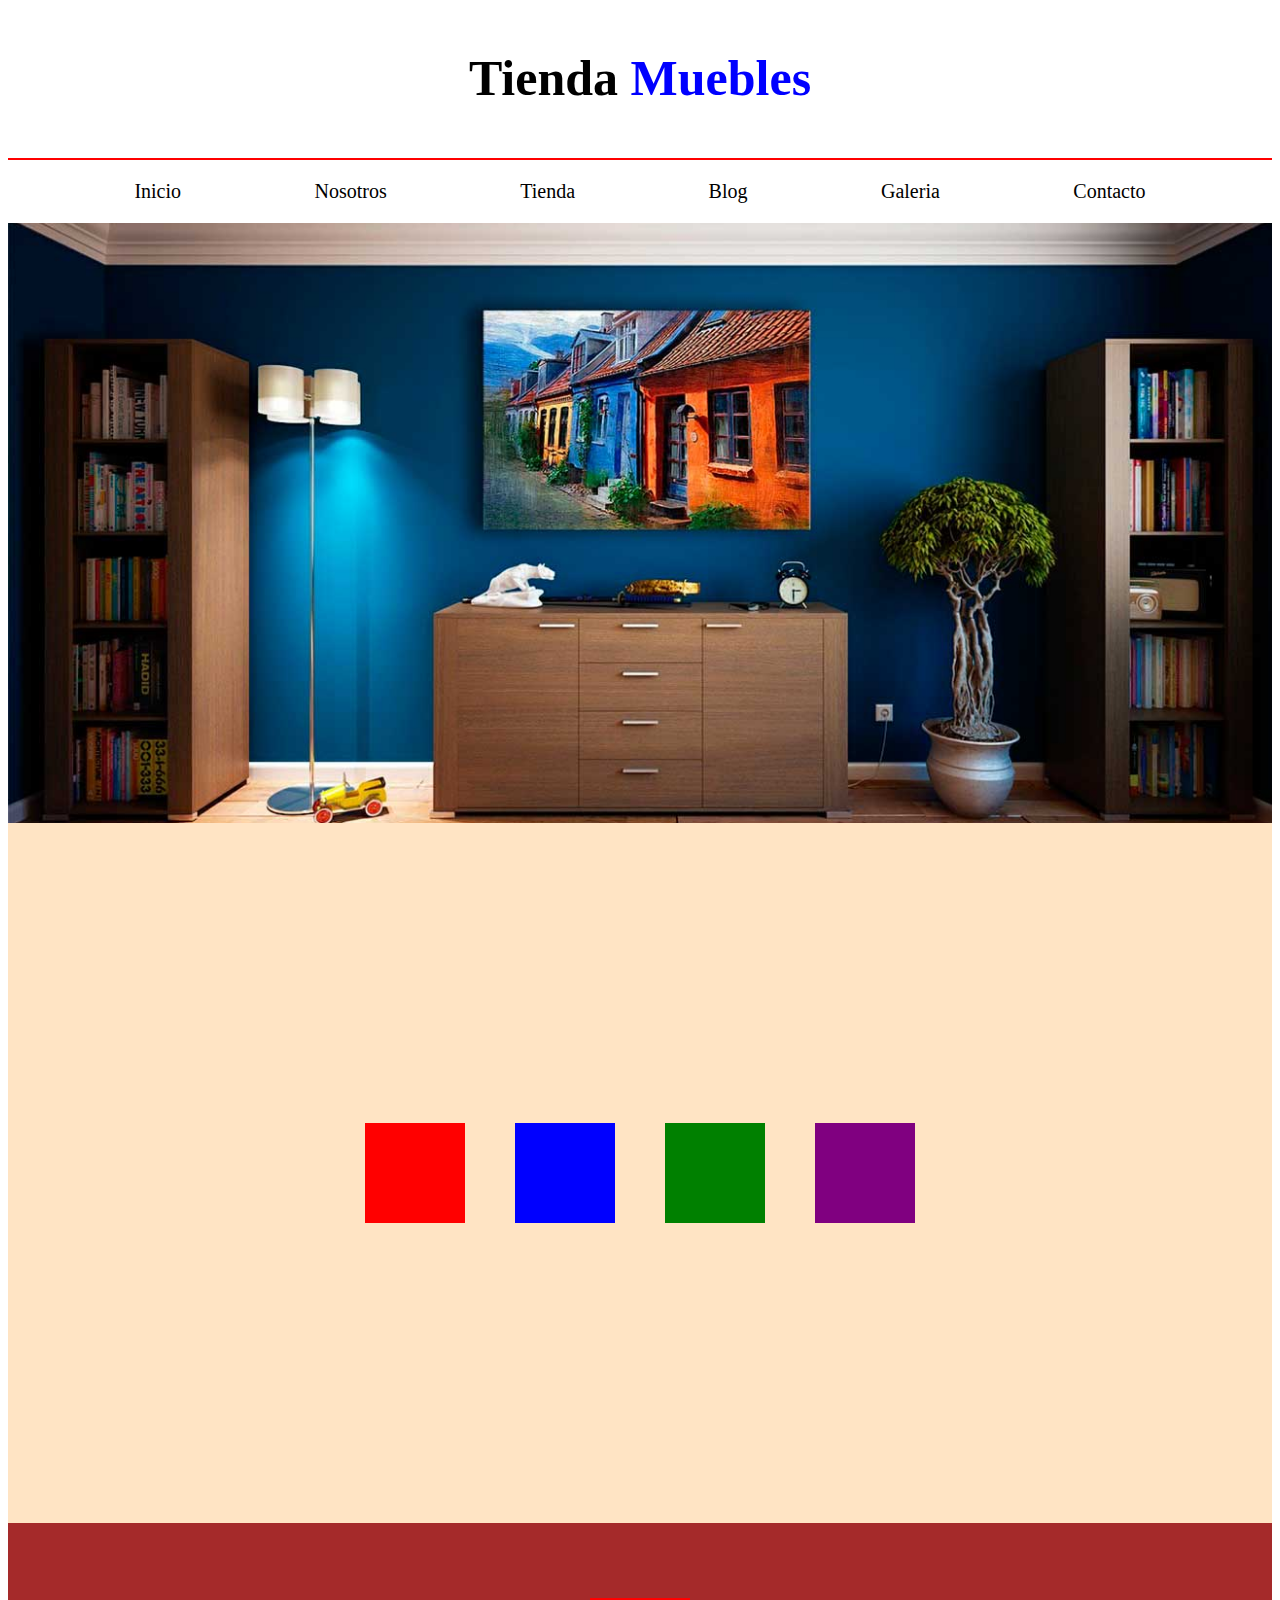
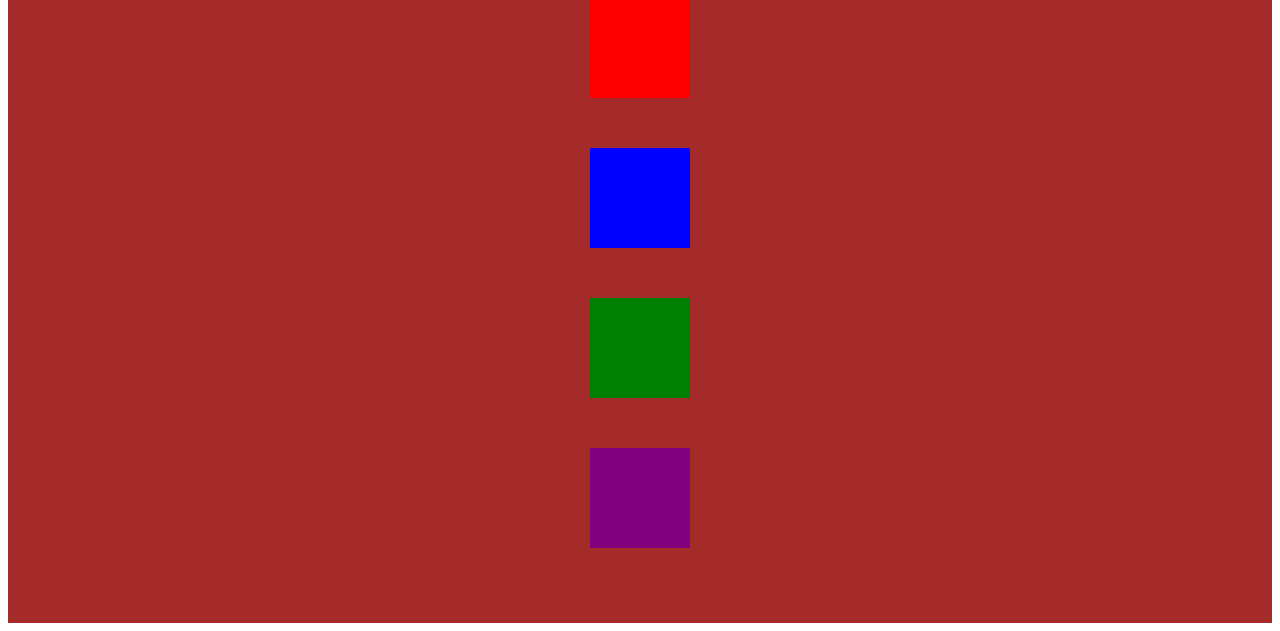
==== index.html @ 7fb3e1de "Subida de archivos index" ====
<!DOCTYPE html>
<html lang="en">
  <head>
    <meta charset="UTF-8" />
    <meta name="viewport" content="width=device-width, initial-scale=1.0" />
    <title>Document</title>

    <link rel="stylesheet" href="./css/normalize.css" />
    <link rel="stylesheet" href="./css/app.css" />
  </head>
  <body>
    <header>
      <h1 class="title">Tienda <span>Muebles</span></h1>

      <div class="container__nav">
        <nav class="enlaces__tienda">
          <a href="index.html" class="enlace__text">Inicio</a>
          <a href="nosotros.html" class="enlace__text">Nosotros</a>
          <a href="tienda.html" class="enlace__text">Tienda</a>
          <a href="blog.html" class="enlace__text">Blog</a>
          <a href="galeria.html" class="enlace__text">Galeria</a>
          <a href="contacto.html" class="enlace__text">Contacto</a>
        </nav>
      </div>
    </header>

    <main>
      <section class="bg__principal">
        <!-- <img src="./img/principal.jpg" alt="tienda muebles" /> -->
      </section>
    </main>

    <!-- flexbox row -->
    <div class="padre">
      <div class="box1"></div>

      <div class="box2"></div>

      <div class="box3"></div>

      <div class="box4"></div>
    </div>

    <!-- flexbox- column  -->

    <div class="padre-column">
      <div class="box5"></div>

      <div class="box6"></div>

      <div class="box7"></div>

      <div class="box8"></div>
    </div>
  </body>
</html>
---- css/app.css ----
.title {
  color: #000000;
  text-align: center;
  margin: 50px 0;
  font-size: 50px;
}

.title span {
  color: blue;
}

/* .enlaces__tienda{

} */

.padre {
  background-color: bisque;
  padding: 50px 0;
  height: 600px;

  /* --- */

  display: flex;
  flex-direction: row;
  justify-content: center; /* horizontal */
  align-items: center; /* certical */
  gap: 50px;
}

.box1,
.box2,
.box3,
.box4 {
  width: 100px;
  height: 100px;
}

.box1 {
  background-color: red;
}

.box2 {
  background-color: blue;
}
.box3 {
  background-color: green;
}
.box4 {
  background-color: purple;
}

/* -- */

.padre-column {
  background-color: brown;
  padding: 50px 0;
  height: 600px;
  gap: 50px;

  /* --- */

  display: flex;
  flex-direction: column;
  justify-content: center; /* vertical */
  align-items: center; /* horizontal */
}

.box5,
.box6,
.box7,
.box8 {
  width: 100px;
  height: 100px;
}

.box5 {
  background-color: red;
}

.box6 {
  background-color: blue;
}
.box7 {
  background-color: green;
}
.box8 {
  background-color: purple;
}

.enlaces__tienda {
  width: 80%;
  display: flex;
  flex-direction: row;
  justify-content: space-between;
  margin: 0 auto;
  padding: 20px 0;
}

.enlace__text {
  font-size: 20px;
  text-decoration: none;
  color: #000000;
}

.container__nav {
  border-top: 2px solid red;
}

.bg__principal {
  width: 100%;
  height: 600px;
  background-image: url(../img/principal.jpg);
  background-repeat: no-repeat;
  background-size: cover;
  background-position: center;
}
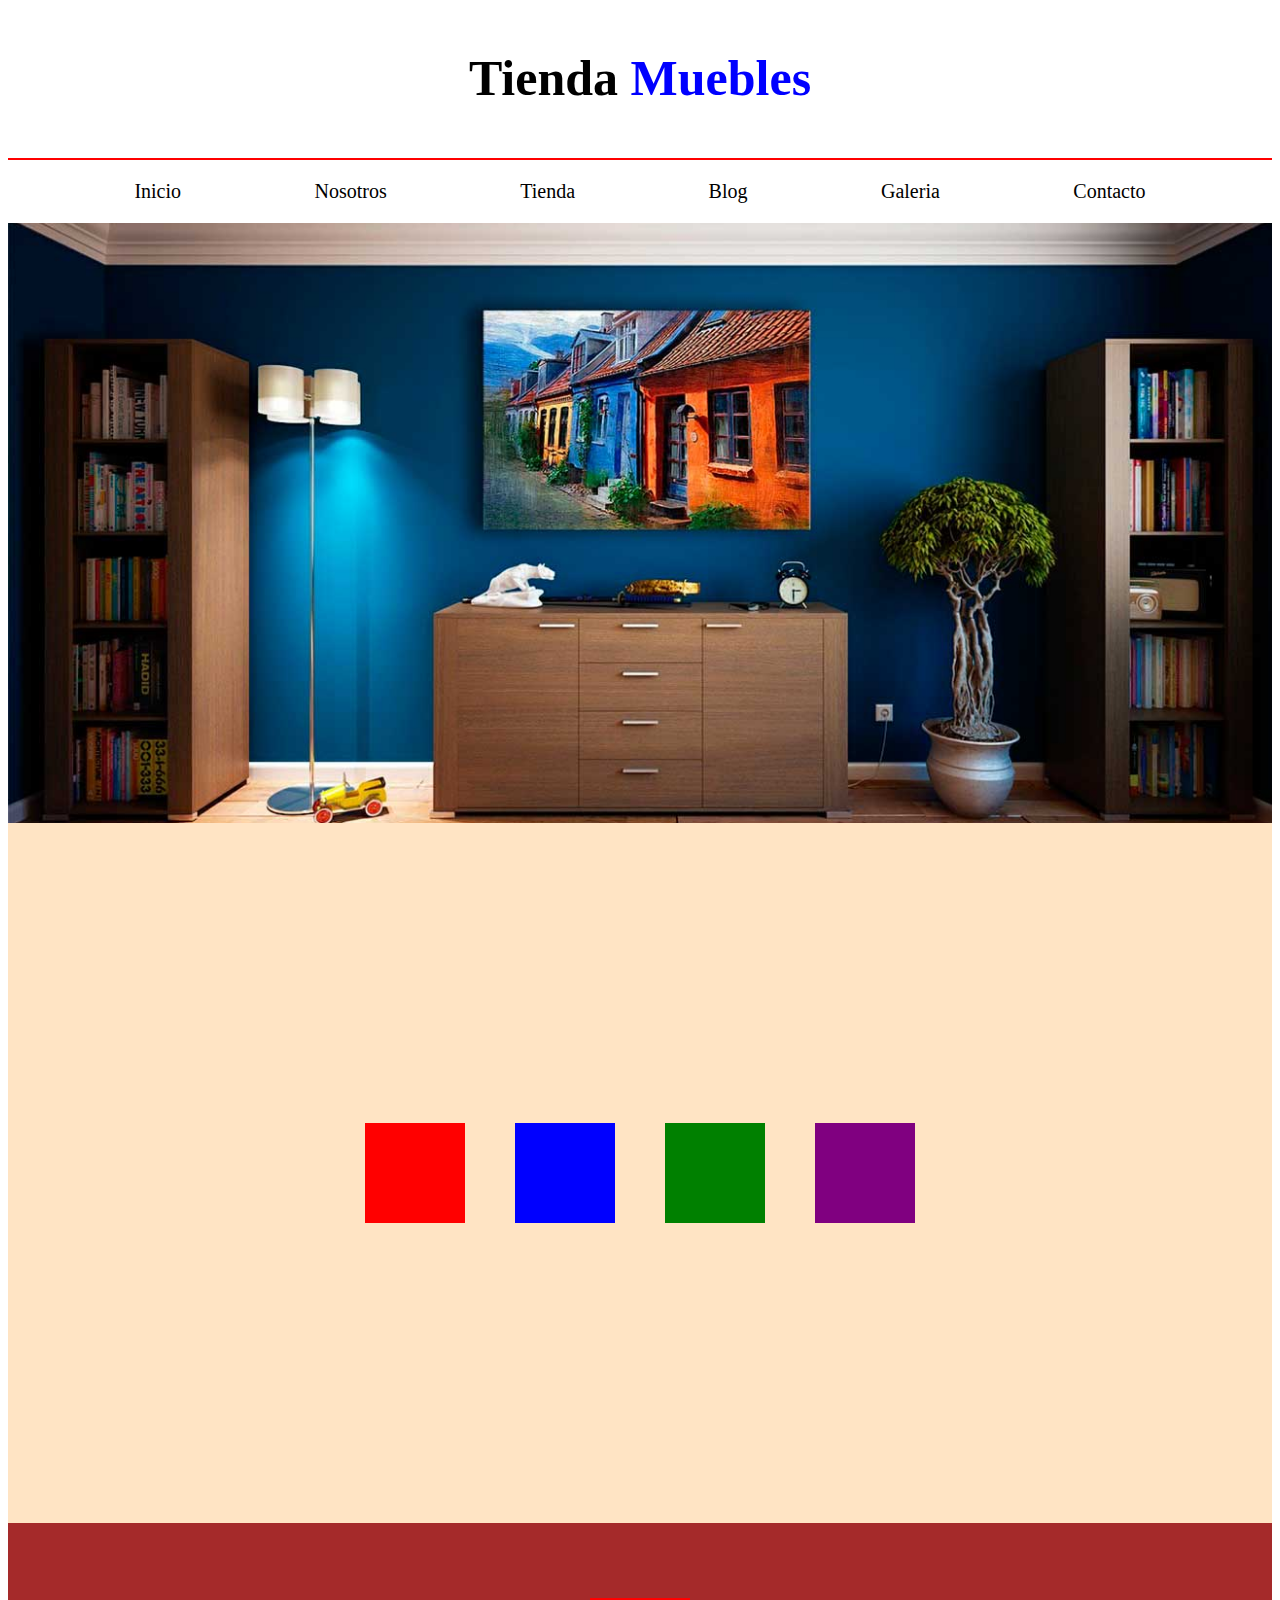
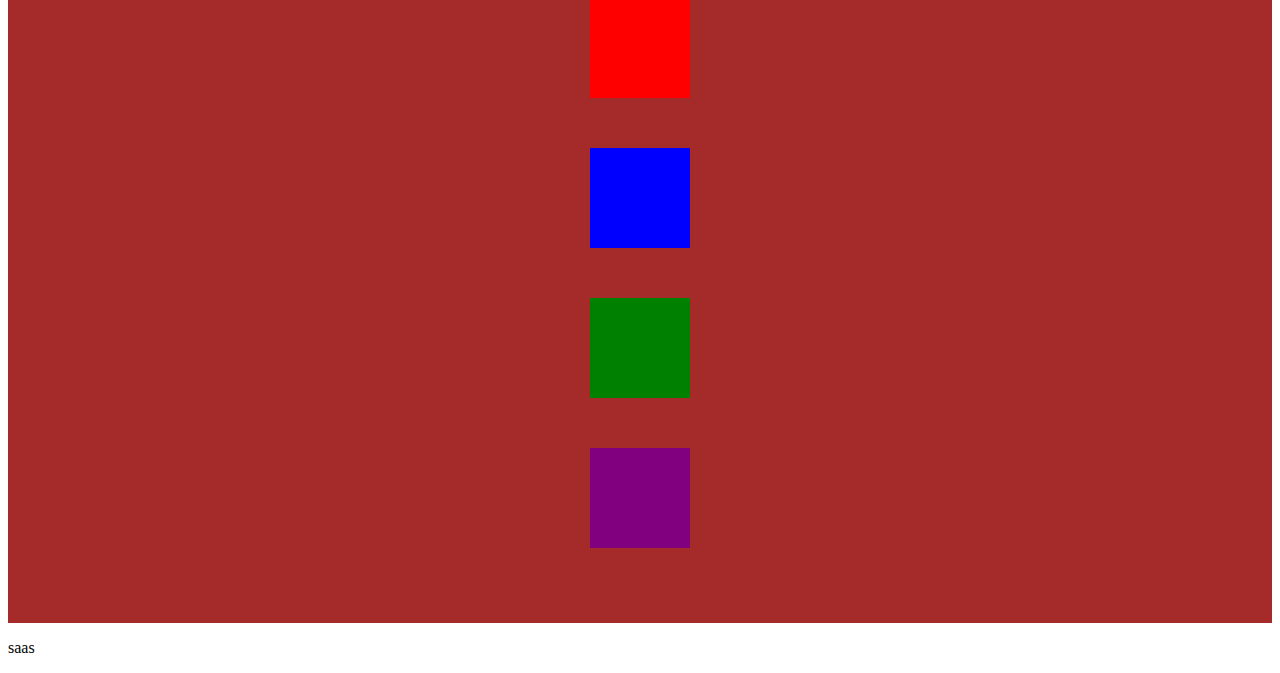
==== commit 66442ef4: "nuevos cambios" ====
--- a/index.html
+++ b/index.html
@@ -54,3 +54,4 @@
     </div>
   </body>
 </html>
+<p>saas</p>
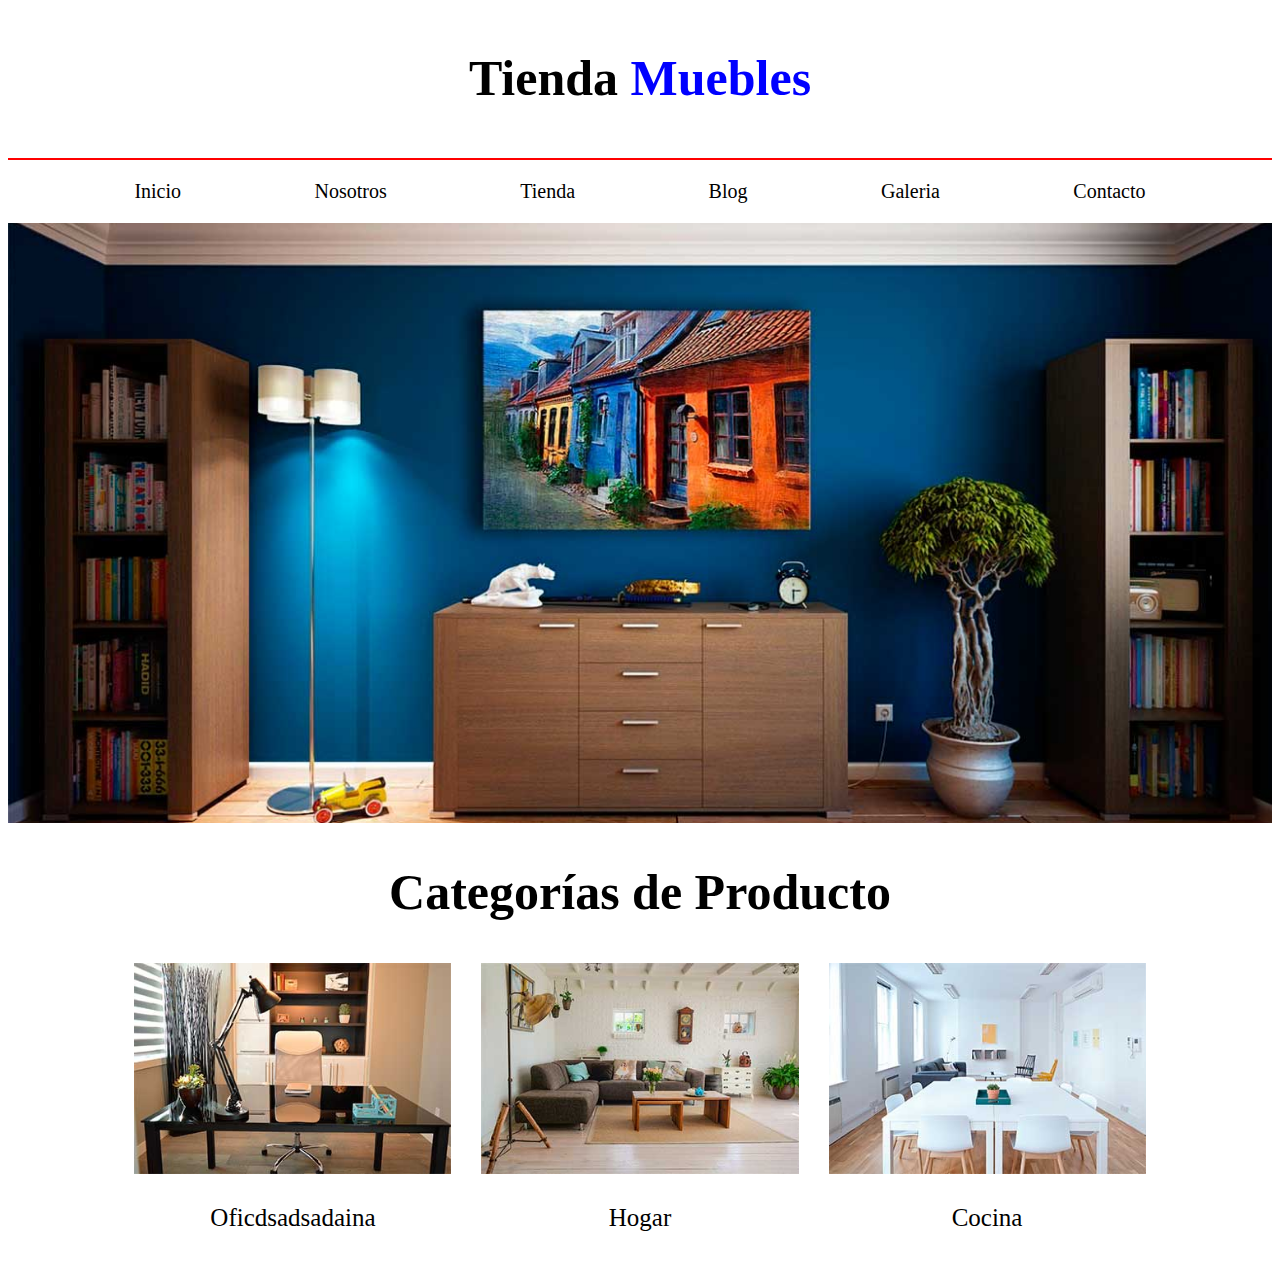
==== commit 593bd1c0: "categorias agregadas al index" ====
--- a/index.html
+++ b/index.html
@@ -4,7 +4,6 @@
     <meta charset="UTF-8" />
     <meta name="viewport" content="width=device-width, initial-scale=1.0" />
     <title>Document</title>
-
     <link rel="stylesheet" href="./css/normalize.css" />
     <link rel="stylesheet" href="./css/app.css" />
   </head>
@@ -25,33 +24,37 @@
     </header>
 
     <main>
-      <section class="bg__principal">
-        <!-- <img src="./img/principal.jpg" alt="tienda muebles" /> -->
+      <section class="bg__principal"></section>
+
+      <section class="categorias__contenedor">
+        <h2 class="categorias__title">Categorías de Producto</h2>
+
+        <div class="categorias">
+          <div class="categoria">
+            <div class="categoria__imagen">
+              <img src="img/categoria1.jpg" alt="categoria_1" />
+            </div>
+
+            <a href="#" class="categoria__enlace">Oficdsadsadaina</a>
+          </div>
+
+          <div class="categoria">
+            <div class="categoria__imagen">
+              <img src="img/categoria2.jpg" alt="categoria_1" />
+            </div>
+
+            <a href="#" class="categoria__enlace">Hogar</a>
+          </div>
+
+          <div class="categoria">
+            <div class="categoria__imagen">
+              <img src="img/categoria3.jpg" alt="categoria_1" />
+            </div>
+
+            <a href="#" class="categoria__enlace">Cocina</a>
+          </div>
+        </div>
       </section>
     </main>
-
-    <!-- flexbox row -->
-    <div class="padre">
-      <div class="box1"></div>
-
-      <div class="box2"></div>
-
-      <div class="box3"></div>
-
-      <div class="box4"></div>
-    </div>
-
-    <!-- flexbox- column  -->
-
-    <div class="padre-column">
-      <div class="box5"></div>
-
-      <div class="box6"></div>
-
-      <div class="box7"></div>
-
-      <div class="box8"></div>
-    </div>
   </body>
 </html>
-<p>saas</p>
--- a/css/app.css
+++ b/css/app.css
@@ -27,66 +27,6 @@
   gap: 50px;
 }
 
-.box1,
-.box2,
-.box3,
-.box4 {
-  width: 100px;
-  height: 100px;
-}
-
-.box1 {
-  background-color: red;
-}
-
-.box2 {
-  background-color: blue;
-}
-.box3 {
-  background-color: green;
-}
-.box4 {
-  background-color: purple;
-}
-
-/* -- */
-
-.padre-column {
-  background-color: brown;
-  padding: 50px 0;
-  height: 600px;
-  gap: 50px;
-
-  /* --- */
-
-  display: flex;
-  flex-direction: column;
-  justify-content: center; /* vertical */
-  align-items: center; /* horizontal */
-}
-
-.box5,
-.box6,
-.box7,
-.box8 {
-  width: 100px;
-  height: 100px;
-}
-
-.box5 {
-  background-color: red;
-}
-
-.box6 {
-  background-color: blue;
-}
-.box7 {
-  background-color: green;
-}
-.box8 {
-  background-color: purple;
-}
-
 .enlaces__tienda {
   width: 80%;
   display: flex;
@@ -114,3 +54,41 @@
   background-size: cover;
   background-position: center;
 }
+
+/* --grillas -- */
+
+.categorias {
+  display: grid;
+  grid-template-columns: repeat(3, 1fr);
+  gap: 30px;
+}
+
+.categoria__imagen img {
+  width: 100%;
+  display: block;
+}
+
+.categorias__contenedor {
+  width: 80%;
+  margin: 0 auto;
+}
+
+.categorias__title {
+  text-align: center;
+  font-size: 50px;
+}
+
+.categoria__enlace {
+  display: inline-block;
+  width: 100%;
+  text-align: center;
+  text-decoration: none;
+  padding: 30px 0;
+  font-size: 25px;
+  color: #000000;
+}
+
+.categoria__enlace:hover {
+  background-color: rgb(26, 104, 194);
+  color: white;
+}
